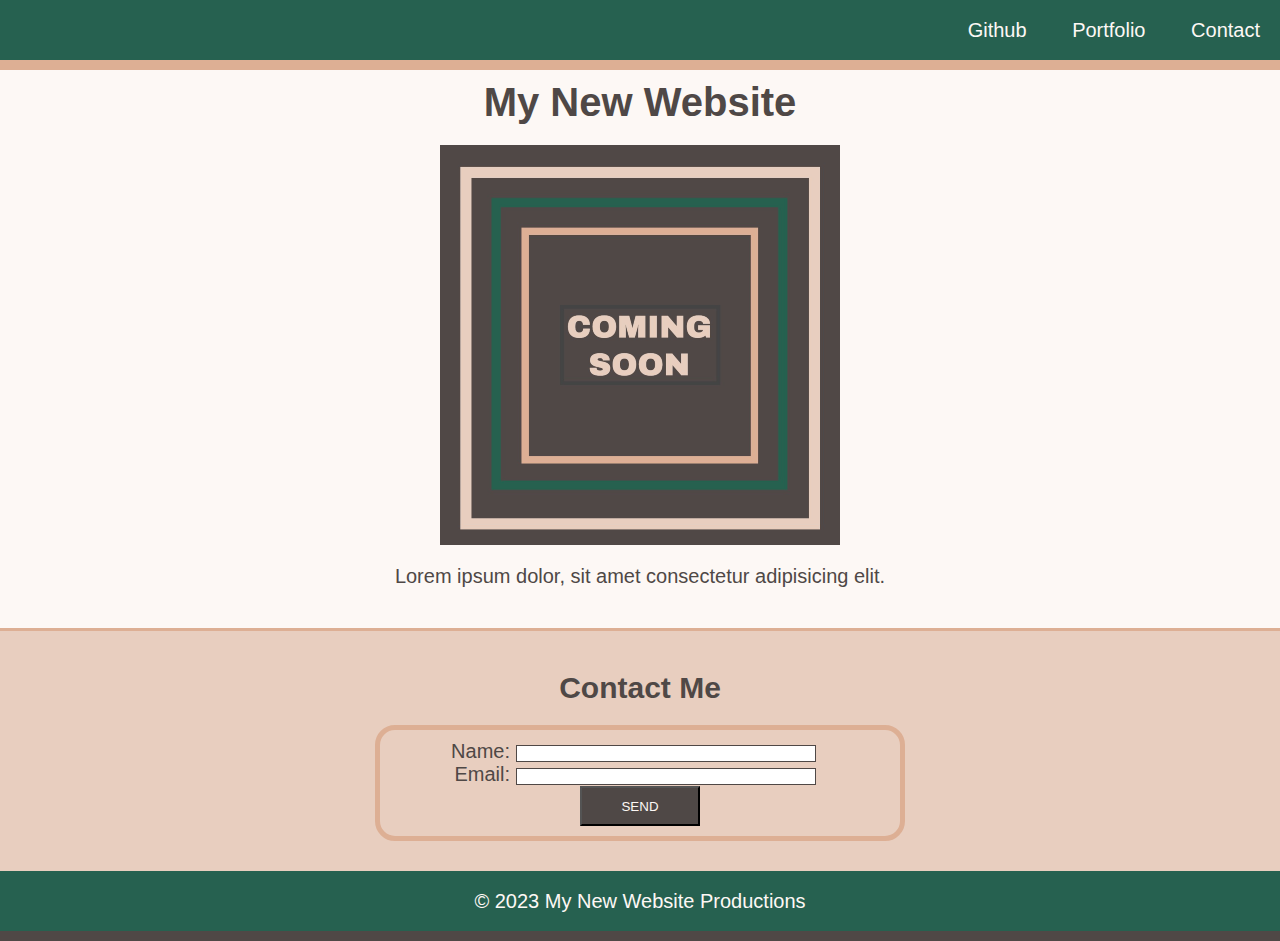
==== index.html @ 7c608450 "added starter files from the UConn repo" ====
<!DOCTYPE html>
<html lang="en-US">
<head>
  <meta charset="UTF-8">
  <meta name="viewport" content="width=device-width, initial-scale=1.0">
  <link rel="stylesheet" type="text/css" href="./assets/css/style.css">
  <title>My Landing Page</title>
</head>

<body>
  <header>
    <nav class="text-right">
      <ul>
        <li> <a href="https://github.com/">Github</a></li>
        <li> <a href="#">Portfolio</a></li>
        <li> <a href="#contact">Contact</a></li>
      </ul>
    </nav>
  </header>

  <main>
    <h1 class="text-center">My New Website</h1>
    <figure>
      <img src="./assets/images/image-1.png" alt="Graphic with Coming Soon text">
      <figcaption class="text-center">Lorem ipsum dolor, sit amet consectetur adipisicing elit.</figcaption>
    </figure>
    <section id="contact">
      <h2 class="text-center">Contact Me</h2>
      <form>
        <ul>
          <li>
            <label class="text-right" for="name">Name:</label>
            <input type="text" id="name" name="user-name">
          </li>
          <li>
            <label class="text-right" for="email">Email:</label>
            <input type="text" id="email" name="user-email">
          </li>
        </ul>
        <div class="text-center">
          <button type="submit">SEND</button>
        </div>
      </form>
    </section>
  </main>

  <footer class="text-center">
    © 2023 My New Website Productions 
  </footer>
    
</body>
</html>
---- assets/css/style.css ----
/* Universal Selector */
* {
  margin:0;
  padding:0;  
}

/* Element Selectors */
body {
  position: relative;
  font-family: "Goudy Bookletter 1911", sans-serif;
  font-size: 20px;
  background-color: #FDF8F5;
  color: #4F4846;
}

h1,
h2 {
  margin: 20px;
}

main {
  padding: 60px 0;
}

li {
  display: inline;
  padding: 0px 20px;
  text-decoration: none;
}

a {
  text-decoration: none;
  color: #FDF8F5;
}

header,
footer {
  height: 60px;
  width: 100%;
  line-height: 60px;
  background-color: #266150;
}

header {
  position: fixed;
  border-bottom: 10px solid #DDAF94;
}

footer {
  position: absolute;
  margin-top: 0;
  bottom: 0;
  border-bottom: 10px solid #4F4846;
  color: #FDF8F5;    
}

figure {
  margin-bottom: 40px;
}

img {
  display: block;
  margin: 20px auto;
}

section {
  margin-bottom: 0;
  padding: 20px 10px 40px 10px;
  border-top: 3px solid #DDAF94;
  background-color:  #E8CEBF;
}

form {
  /* Center the form on the page */
  margin: 0 auto;
  width: 500px;
  padding: 10px;
  border: 5px solid #DDAF94;
  border-radius: 20px;
}

label {
  display: inline-block;
  width: 100px;
}
  
input, 
textarea {
  box-sizing: border-box;
  width: 300px;
  border: 1px solid #4F4846;
}

textarea {
  vertical-align: top;
  height: 60px;
}
  
button {
  height: 40px;
  width: 120px;
  background-color: #4F4846;
  color: #FDF8F5;
}
 
/* Class Selectors */
.text-center {
  text-align: center;
}

.text-right {
  text-align: right;
}
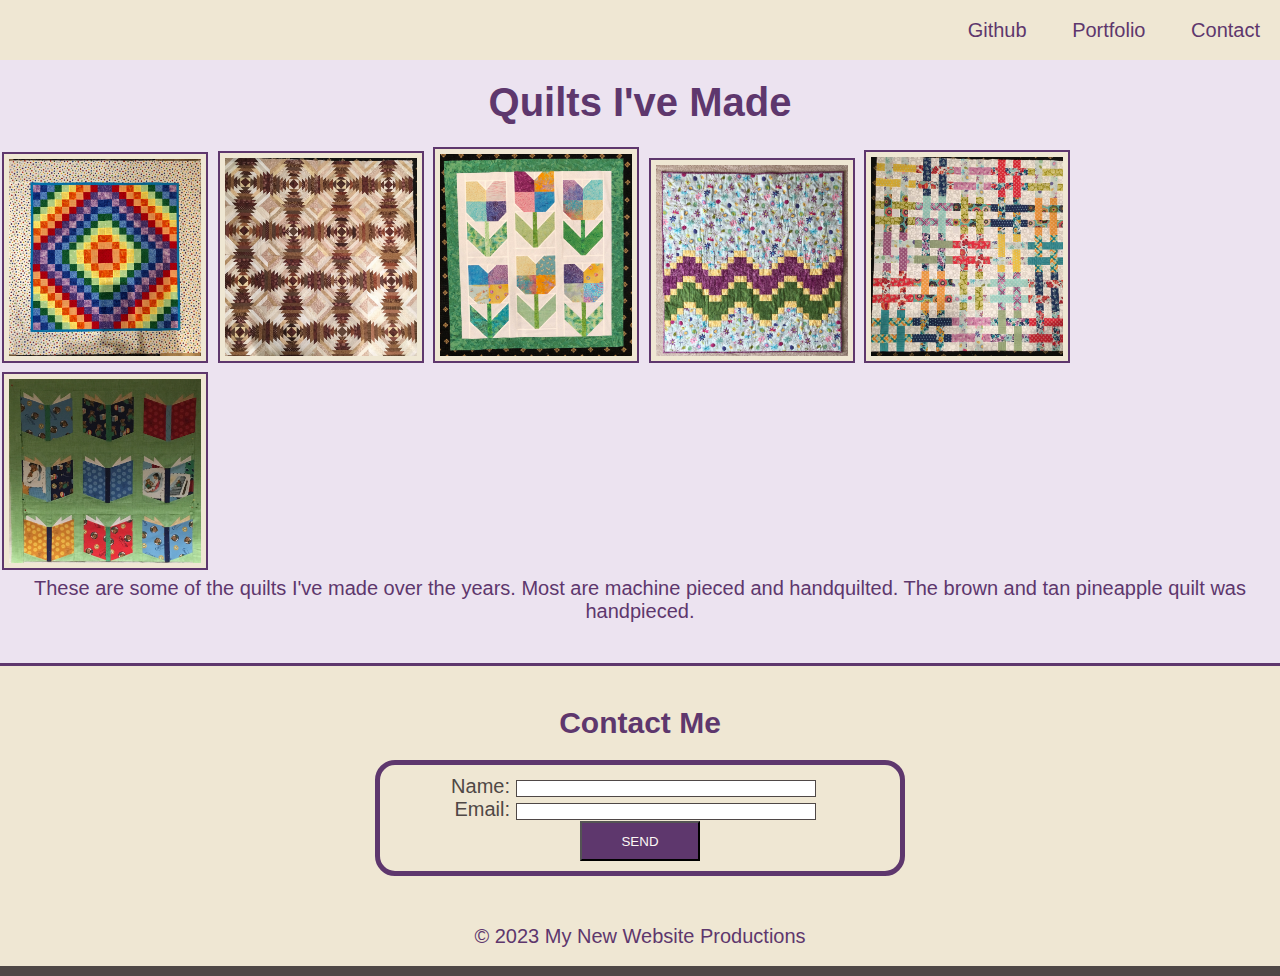
==== commit 170282a1: "added images, changed color scheme. Still need to created image gallery to adust in size with browse" ====
--- a/index.html
+++ b/index.html
@@ -4,7 +4,7 @@
   <meta charset="UTF-8">
   <meta name="viewport" content="width=device-width, initial-scale=1.0">
   <link rel="stylesheet" type="text/css" href="./assets/css/style.css">
-  <title>My Landing Page</title>
+  <title> NCK's Quilting Landing Page</title>
 </head>
 
 <body>
@@ -12,17 +12,23 @@
     <nav class="text-right">
       <ul>
         <li> <a href="https://github.com/">Github</a></li>
-        <li> <a href="#">Portfolio</a></li>
+        <li> <a href="https://github.com/nchoin/portfolio" target="_blank">Portfolio</a></li>
         <li> <a href="#contact">Contact</a></li>
       </ul>
     </nav>
   </header>
 
   <main>
-    <h1 class="text-center">My New Website</h1>
+    <h1 class="text-center">Quilts I've Made</h1>
     <figure>
-      <img src="./assets/images/image-1.png" alt="Graphic with Coming Soon text">
-      <figcaption class="text-center">Lorem ipsum dolor, sit amet consectetur adipisicing elit.</figcaption>
+      <img src="./assets/images/Rainbow colors quilt.JPG" alt="quilt with rainbow pattern" class="quiltpics">
+      <img src="./assets/images/Pineapple Quilt.JPG" alt="brown and tan quilt pineapple pattern" class="quiltpics">
+      <img src="./assets/images/Tulips quilt.JPG" alt="quilt tulip pattern" class="quiltpics">
+      <img src="./assets/images/zigzag baby quilt.JPG" alt="blue purple yellow quilt pattern" class="quiltpics">
+      <img src="./assets/images/hashtag quiltJPG.JPG" alt="quilt with hashtag pattern" class="quiltpics">
+      <img src="./assets/images/Books quilt in progressJPG.JPG" alt="quilt with book pattern" class="quiltpics">
+
+      <figcaption class="text-center">These are some of the quilts I've made over the years. Most are machine pieced and handquilted. The brown and tan pineapple quilt was handpieced.</figcaption>
     </figure>
     <section id="contact">
       <h2 class="text-center">Contact Me</h2>
--- a/assets/css/style.css
+++ b/assets/css/style.css
@@ -9,7 +9,7 @@
   position: relative;
   font-family: "Goudy Bookletter 1911", sans-serif;
   font-size: 20px;
-  background-color: #FDF8F5;
+  background-color:#ECE3F0;
   color: #4F4846;
 }
 
@@ -17,7 +17,15 @@
 h2 {
   margin: 20px;
 }
-
+.quiltpics {
+  height: 15%;
+  width: 15%;
+  display:inline;
+  border: solid #5E376D 2px;
+  padding: 5px;
+  background-color: #EFE7D3;
+  margin: 2px;
+}
 main {
   padding: 60px 0;
 }
@@ -30,7 +38,7 @@
 
 a {
   text-decoration: none;
-  color: #FDF8F5;
+  color:#5E376D;
 }
 
 header,
@@ -38,12 +46,12 @@
   height: 60px;
   width: 100%;
   line-height: 60px;
-  background-color: #266150;
+  background-color: #EFE7D3;
 }
 
 header {
   position: fixed;
-  border-bottom: 10px solid #DDAF94;
+  border-bottom: 10px solid #ECE3F0;
 }
 
 footer {
@@ -66,8 +74,9 @@
 section {
   margin-bottom: 0;
   padding: 20px 10px 40px 10px;
-  border-top: 3px solid #DDAF94;
-  background-color:  #E8CEBF;
+  border-top: 3px solid #5E376D;
+  background-color: #EFE7D3;
+  background-color:  ;
 }
 
 form {
@@ -75,7 +84,7 @@
   margin: 0 auto;
   width: 500px;
   padding: 10px;
-  border: 5px solid #DDAF94;
+  border: 5px solid #5E376D;
   border-radius: 20px;
 }
 
@@ -99,13 +108,14 @@
 button {
   height: 40px;
   width: 120px;
-  background-color: #4F4846;
+  background-color: #5E376D;
   color: #FDF8F5;
 }
  
 /* Class Selectors */
 .text-center {
   text-align: center;
+  color: #5E376D;
 }
 
 .text-right {
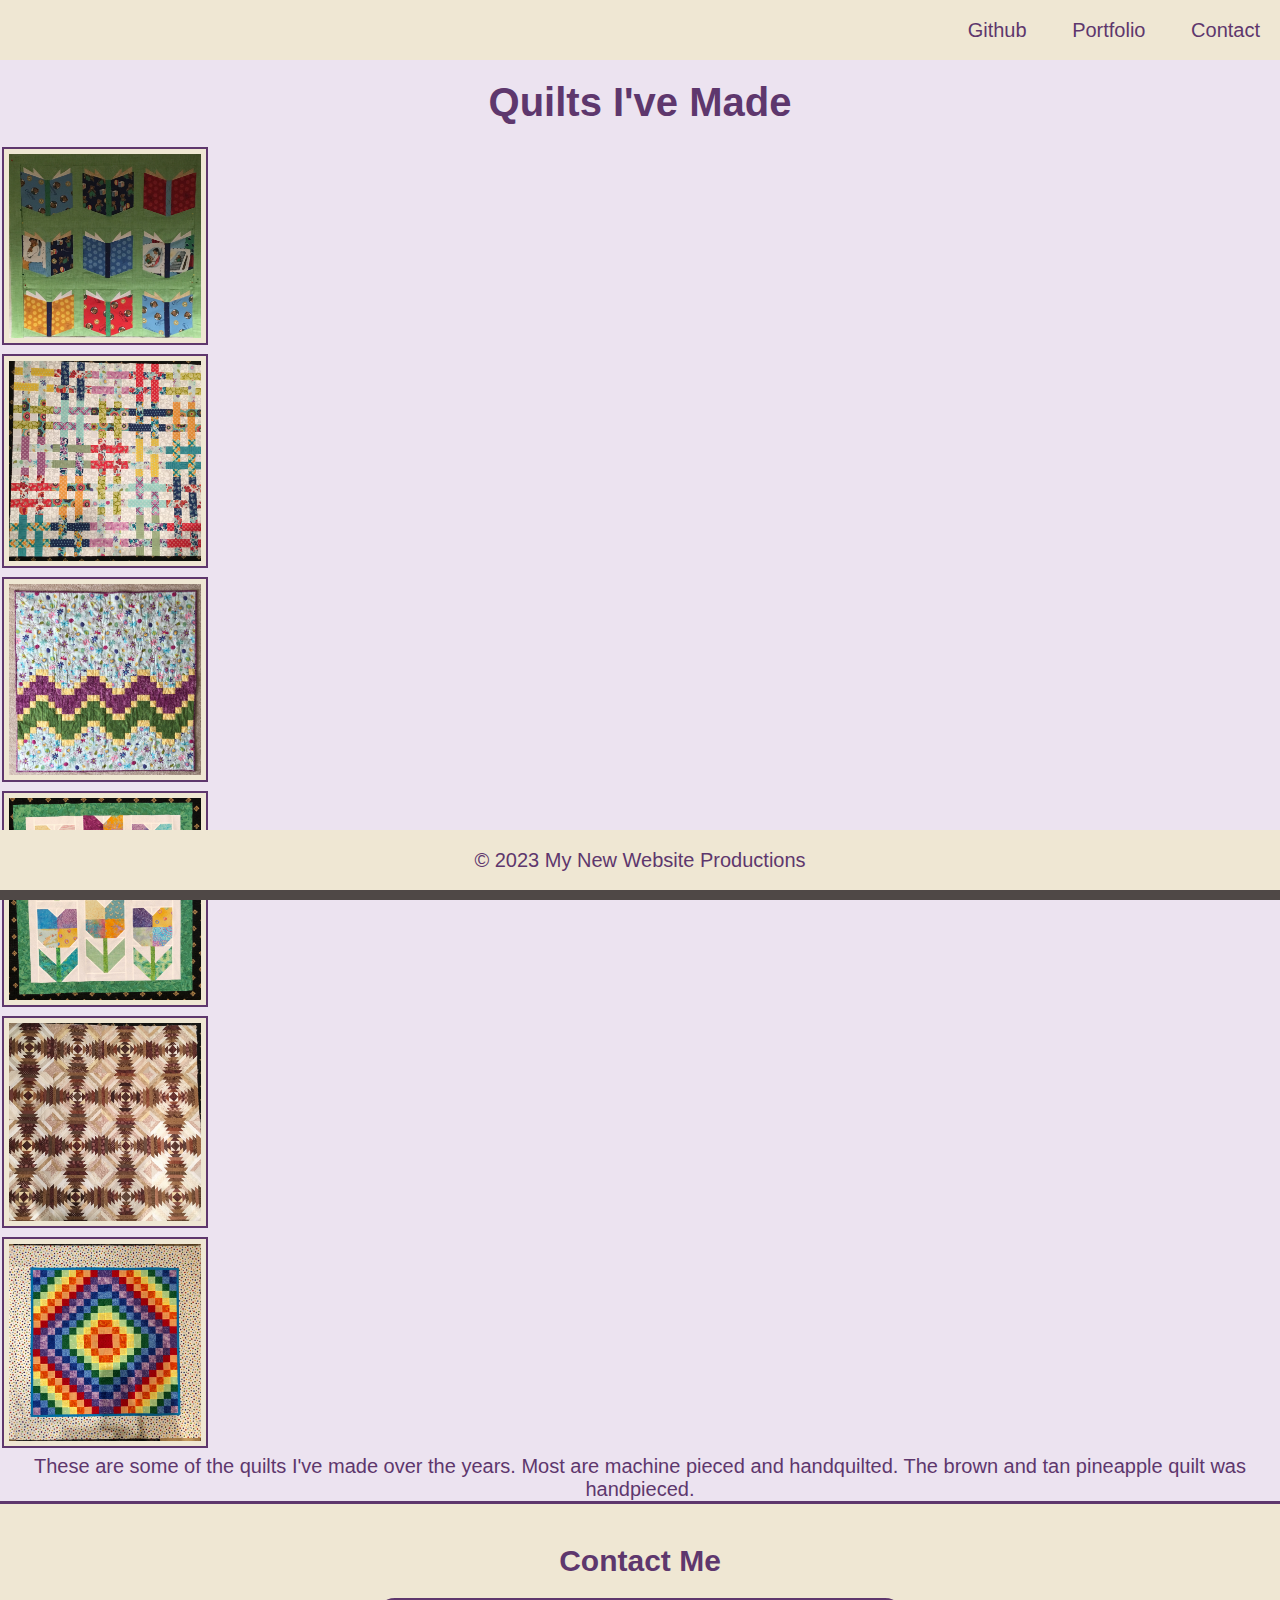
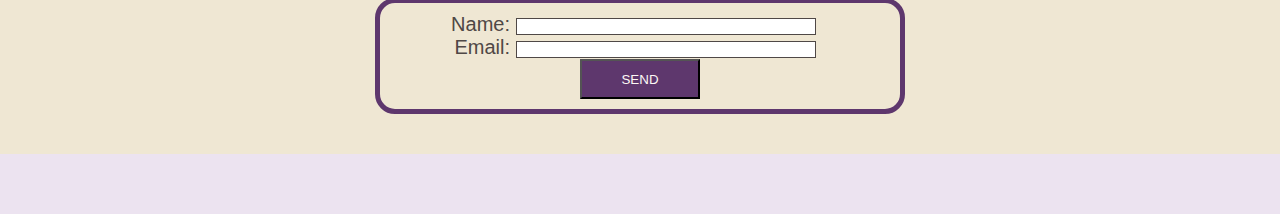
==== commit e9a5f577: "tried to add a flexbox but not working. Need to come back to it." ====
--- a/index.html
+++ b/index.html
@@ -20,14 +20,14 @@
 
   <main>
     <h1 class="text-center">Quilts I've Made</h1>
-    <figure>
-      <img src="./assets/images/Rainbow colors quilt.JPG" alt="quilt with rainbow pattern" class="quiltpics">
-      <img src="./assets/images/Pineapple Quilt.JPG" alt="brown and tan quilt pineapple pattern" class="quiltpics">
-      <img src="./assets/images/Tulips quilt.JPG" alt="quilt tulip pattern" class="quiltpics">
-      <img src="./assets/images/zigzag baby quilt.JPG" alt="blue purple yellow quilt pattern" class="quiltpics">
-      <img src="./assets/images/hashtag quiltJPG.JPG" alt="quilt with hashtag pattern" class="quiltpics">
-      <img src="./assets/images/Books quilt in progressJPG.JPG" alt="quilt with book pattern" class="quiltpics">
-
+    <div class="container">
+      <div><img src="./assets/images/Rainbow colors quilt.JPG" alt="quilt with rainbow pattern" class="quiltpics"></div>
+      <div><img src="./assets/images/Pineapple Quilt.JPG" alt="brown and tan quilt pineapple pattern" class="quiltpics"></div>
+      <div><img src="./assets/images/Tulips quilt.JPG" alt="quilt tulip pattern" class="quiltpics"></div>
+      <div><img src="./assets/images/zigzag baby quilt.JPG" alt="blue purple yellow quilt pattern" class="quiltpics"></div>
+      <div><img src="./assets/images/hashtag quiltJPG.JPG" alt="quilt with hashtag pattern" class="quiltpics"></div>
+      <div><img src="./assets/images/Books quilt in progressJPG.JPG" alt="quilt with book pattern" class="quiltpics"></div>
+    </div>
       <figcaption class="text-center">These are some of the quilts I've made over the years. Most are machine pieced and handquilted. The brown and tan pineapple quilt was handpieced.</figcaption>
     </figure>
     <section id="contact">
--- a/assets/css/style.css
+++ b/assets/css/style.css
@@ -6,7 +6,7 @@
 
 /* Element Selectors */
 body {
-  position: relative;
+  /* position: relative; */
   font-family: "Goudy Bookletter 1911", sans-serif;
   font-size: 20px;
   background-color:#ECE3F0;
@@ -17,10 +17,15 @@
 h2 {
   margin: 20px;
 }
+.container {
+  display: flex;
+  flex-wrap: wrap;
+  flex-direction: column-reverse;
+  justify-content: space-evenly;
+}
 .quiltpics {
   height: 15%;
   width: 15%;
-  display:inline;
   border: solid #5E376D 2px;
   padding: 5px;
   background-color: #EFE7D3;
@@ -61,22 +66,26 @@
   border-bottom: 10px solid #4F4846;
   color: #FDF8F5;    
 }
+/*  */
+/* img {
+  height:200px;
+  width: auto;
+  padding: 5px;
+} */
+/* figure {
+  margin-bottom: 40px;
+} */
 
-figure {
-  margin-bottom: 40px;
-}
-
-img {
+/* img {
   display: block;
   margin: 20px auto;
-}
+} */
 
 section {
   margin-bottom: 0;
   padding: 20px 10px 40px 10px;
   border-top: 3px solid #5E376D;
   background-color: #EFE7D3;
-  background-color:  ;
 }
 
 form {
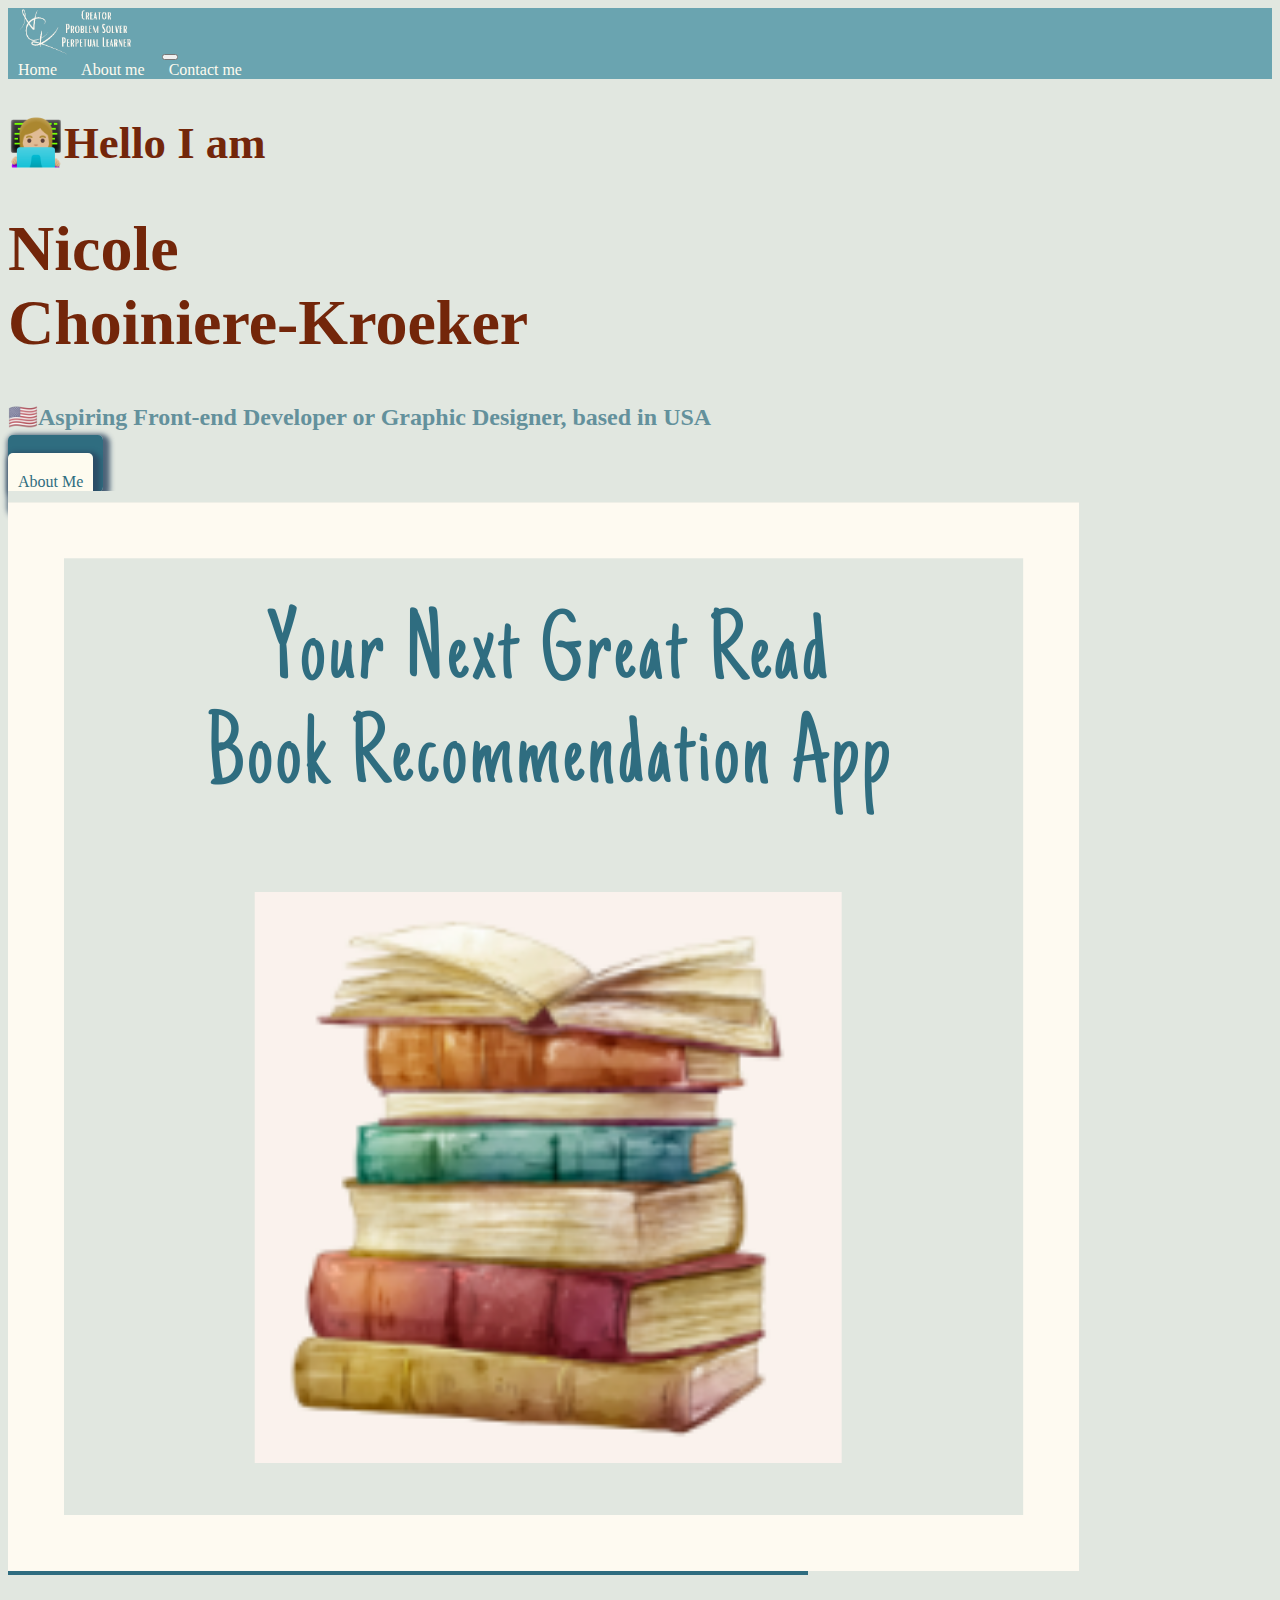
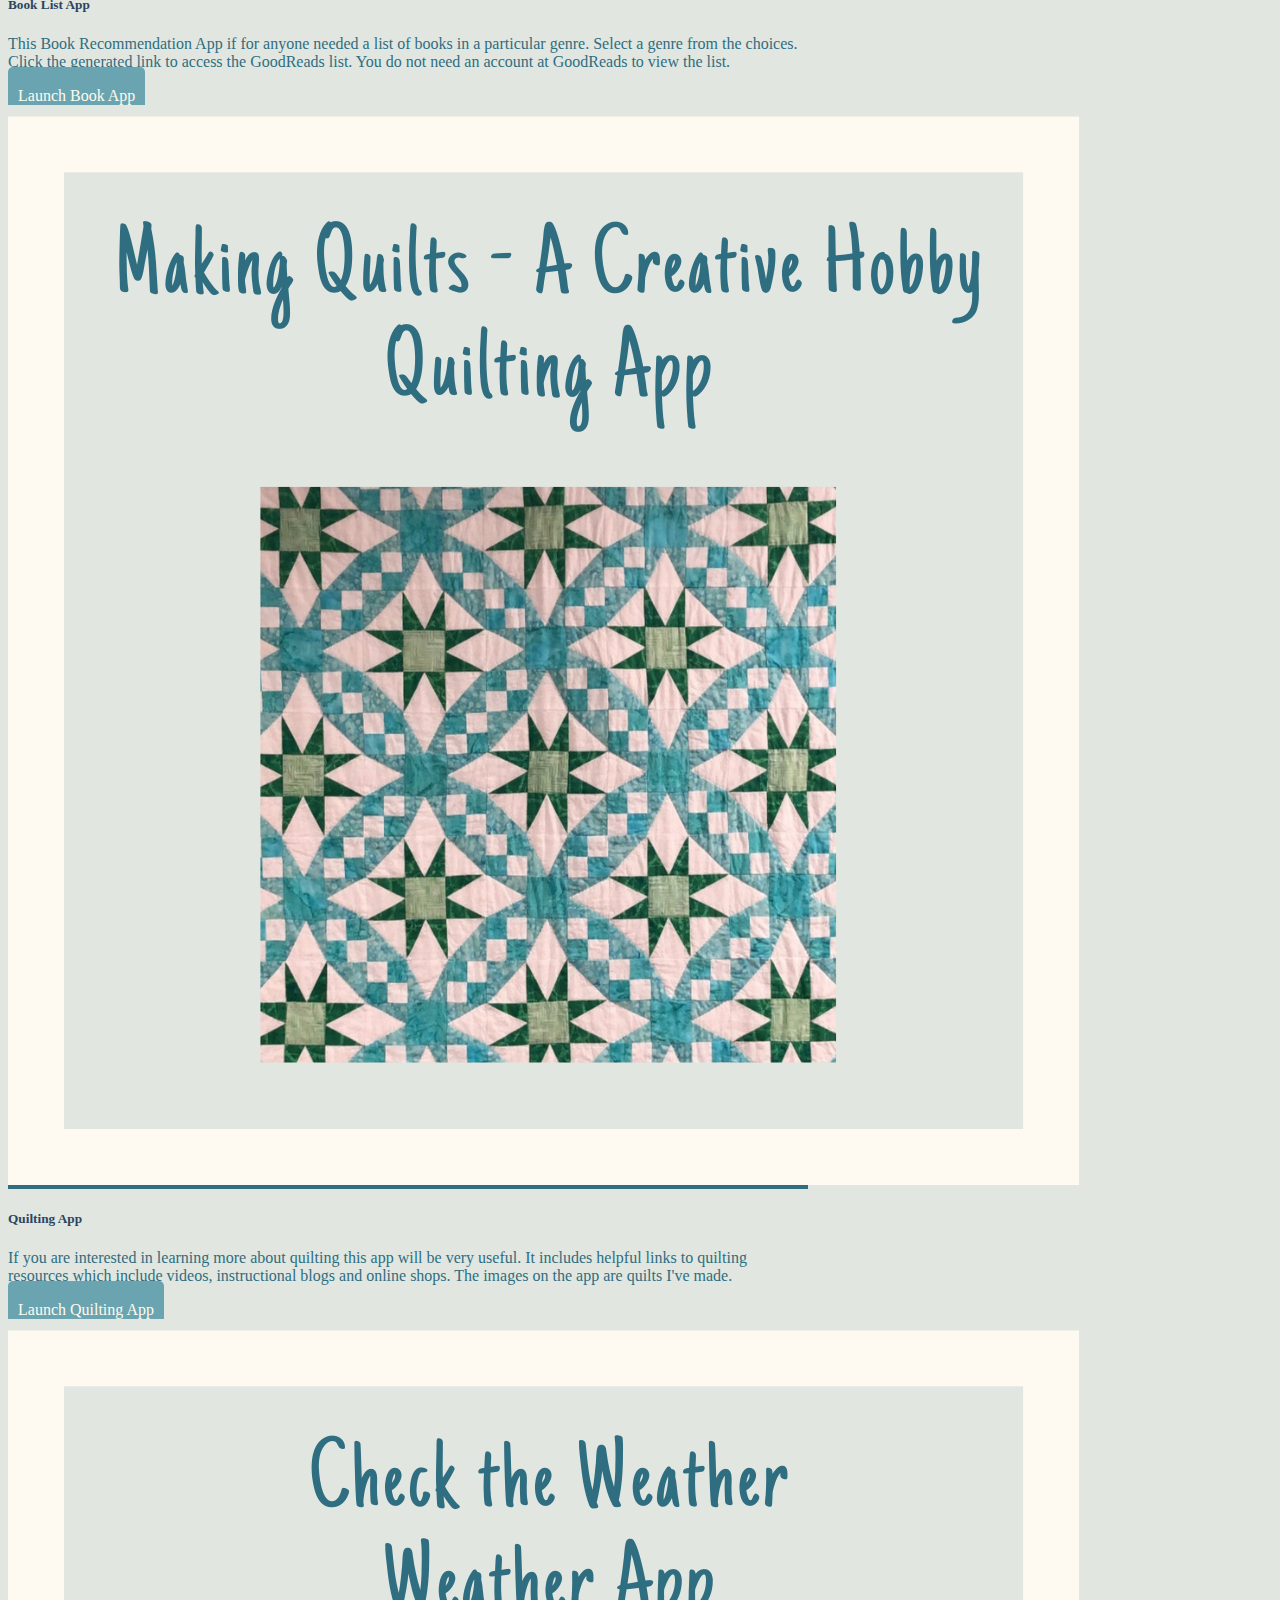
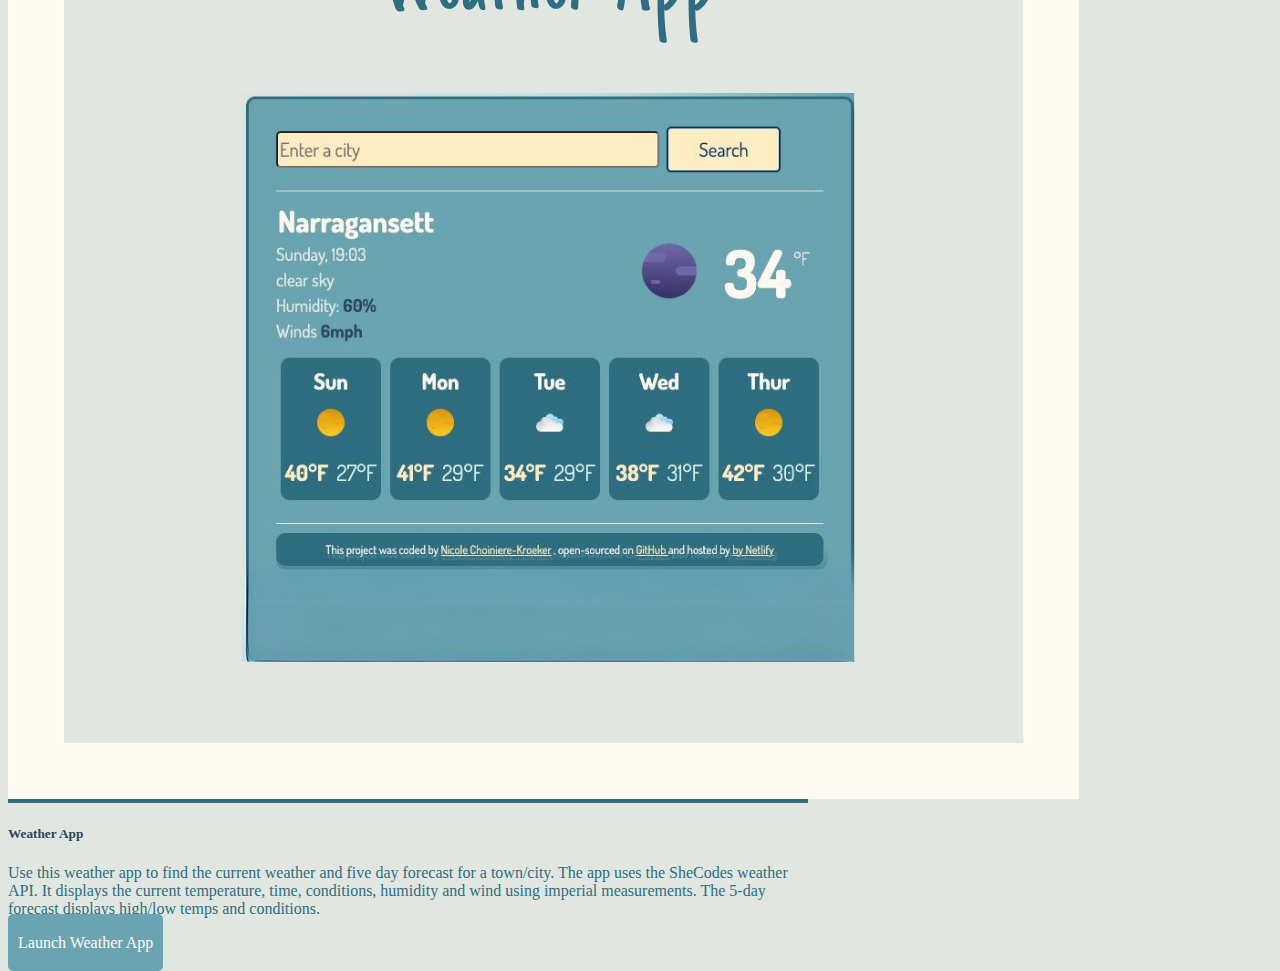
==== commit d97c740a: "added responsive bootstrap to cards. also added bootstrap css to center cards using mx-auto. changed" ====
--- a/index.html
+++ b/index.html
@@ -1,58 +1,185 @@
 <!DOCTYPE html>
-<html lang="en-US">
-<head>
-  <meta charset="UTF-8">
-  <meta name="viewport" content="width=device-width, initial-scale=1.0">
-  <link rel="stylesheet" type="text/css" href="./assets/css/style.css">
-  <title> NCK's Quilting Landing Page</title>
-</head>
+<html lang="en">
+  <head>
+    <meta charset="UTF-8" />
+    <meta name="viewport" content="width=device-width, initial-scale=1.0" />
+    <link
+      href="https://cdn.jsdelivr.net/npm/bootstrap@5.3.2/dist/css/bootstrap.min.css"
+      rel="stylesheet"
+      integrity="sha384-T3c6CoIi6uLrA9TneNEoa7RxnatzjcDSCmG1MXxSR1GAsXEV/Dwwykc2MPK8M2HN"
+      crossorigin="anonymous"
+    />
+    <script
+      src="https://cdn.jsdelivr.net/npm/bootstrap@5.3.2/dist/js/bootstrap.bundle.min.js"
+      integrity="sha384-C6RzsynM9kWDrMNeT87bh95OGNyZPhcTNXj1NW7RuBCsyN/o0jlpcV8Qyq46cDfL"
+      crossorigin="anonymous"
+    ></script>
+    <link rel="stylesheet" href="css/styles.css" />
+    <title>Portfolio with bootstrap</title>
+  </head>
+  <body>
+    <!-- navigation bar from Bootstrap -->
+    <nav class="navbar sticky-top navbar-expand-lg nav-bg">
+      <div class="container-fluid">
+        <a class="navbar-brand" href="#">
+          <img src="images/portfolio-logo-wide.png" alt="logo" class="logo" />
+        </a>
+        <button
+          class="navbar-toggler"
+          type="button"
+          data-bs-toggle="collapse"
+          data-bs-target="#navbarNavAltMarkup"
+          aria-controls="navbarNavAltMarkup"
+          aria-expanded="false"
+          aria-label="Toggle navigation"
+        >
+          <span class="navbar-toggler-icon"></span>
+        </button>
+        <div class="collapse navbar-collapse" id="navbarNavAltMarkup">
+          <div class="navbar-nav">
+            <a
+              class="nav-link active nav-link-color"
+              aria-current="page"
+              href="index.html"
+              >Home</a
+            >
+            <a
+              class="nav-link nav-link-color"
+              href="contact-page.html#contact-me"
+              >About me</a
+            >
+            <a class="nav-link nav-link-color" href="contact-page.html"
+              >Contact me</a
+            >
+          </div>
+        </div>
+      </div>
+    </nav>
+    <div class="container text-center">
+      <header>
+        <div class="row">
+          <h2 class="col-md-12 text intro mt-5">👩🏼‍💻Hello I am</h2>
+        </div>
+        <div class="row">
+          <h1 class="name col-md-12 mt-0 ">
+            Nicole <br />
+            Choiniere-Kroeker
+          </h1>
+        </div>
+        <div class="row">
+          <h3 class="job-location col-md-12 mb-5">
+            🇺🇸Aspiring Front-end Developer or Graphic Designer, based in USA
+          </h3>
+        </div>
+      </header>
+      <div class="row mb-5">
+        <div class="col-md-6 p-4">
+          <a href="contact-page.html#contact-me" class="contact-page-link"
+            >Contact Me</a
+          >
+        </div>
+        <div class="col-md-6 p-4">
+          <a href="contact-page.html" class="about-me-link">About Me</a>
+        </div>
+      </div>
 
-<body>
-  <header>
-    <nav class="text-right">
-      <ul>
-        <li> <a href="https://github.com/">Github</a></li>
-        <li> <a href="https://github.com/nchoin/portfolio" target="_blank">Portfolio</a></li>
-        <li> <a href="#contact">Contact</a></li>
-      </ul>
-    </nav>
-  </header>
+      <!-- cards -->
+      <div class="card-section mx-auto">
 
-  <main>
-    <h1 class="text-center">Quilts I've Made</h1>
-    <div class="container">
-      <div><img src="./assets/images/Rainbow colors quilt.JPG" alt="quilt with rainbow pattern" class="quiltpics"></div>
-      <div><img src="./assets/images/Pineapple Quilt.JPG" alt="brown and tan quilt pineapple pattern" class="quiltpics"></div>
-      <div><img src="./assets/images/Tulips quilt.JPG" alt="quilt tulip pattern" class="quiltpics"></div>
-      <div><img src="./assets/images/zigzag baby quilt.JPG" alt="blue purple yellow quilt pattern" class="quiltpics"></div>
-      <div><img src="./assets/images/hashtag quiltJPG.JPG" alt="quilt with hashtag pattern" class="quiltpics"></div>
-      <div><img src="./assets/images/Books quilt in progressJPG.JPG" alt="quilt with book pattern" class="quiltpics"></div>
+      <div class="card mb-5 border-0" >
+        <div class="row g-0">
+          <div
+            class="col-md-4 bg-dk-blue d-flex pt-4 pb-4 ps-3 pe-3"
+            style="min-height:250px"
+          >
+            <img
+              src="images/reading-app-image.png"
+              class="img-fluid rounded"
+              alt="image of reading app"
+            />
+          </div>
+          <div class="col-md-8 bg-grey">
+            <div class="card-body">
+              <h5 class="midnight-text text-md-start text-sm-center">
+                Book List App
+              </h5>
+              <p class="dk-blue-text text-md-start text-sm-center">
+                This Book Recommendation App if for anyone needed a list of books in a particular genre. Select a genre from the choices. Click the generated
+                link to access the GoodReads list. You do not need an account at GoodReads to view the list. 
+              </p>
+              <div class="bg-grey pb-2">
+                <a
+                  href="https://www.shecodes.io/cohorts/shecodes-basics-2397cb56-6f6d-4ead-8fd3-bb78125ca2c5/projects/1979773"
+                  class="btn bg-turquoise cream-text mt-1 app d-md-block" target="_blank"
+                  >Launch Book App</a
+                >
+              </div>
+            </div>
+          </div>
+        </div>
+      </div>
+      <div class="card mb-5 border-0 " style="max-width: 100">
+        <div class="row g-0">
+          <div
+            class="col-md-4 bg-dk-blue d-flex align-items-center pt-4 pb-4 ps-3 pe-3"
+            style=" min-height:250px"
+          >
+            <img
+              src="images/quilting-app.png"
+              class="img-fluid rounded"
+              alt="image of quilting app"
+            />
+          </div>
+          <div class="col-md-8 bg-grey border-none">
+            <div class="card-body">
+              <h5 class="card-title midnight-text text-md-start text-sm-center">
+               Quilting App
+              </h5>
+              <p class="card-text dk-blue-text text-md-start text-sm-center">
+                If you are interested in learning more about quilting this app will be very useful. It includes helpful links to quilting resources which include videos, instructional blogs and online shops. The images on the app are quilts I've made.
+              </p>
+              <div class="bg-grey pb-2">
+                <a
+                  href="https://www.shecodes.io/cohorts/shecodes-basics-add-on-783240eb-39c3-4943-b3f8-b142e5f7c7e7/projects/1986634"
+                  class="btn bg-turquoise cream-text mt-1 app d-md-block" target="_blank"
+                  >Launch Quilting App</a
+                >
+              </div>
+            </div>
+          </div>
+        </div>
     </div>
-      <figcaption class="text-center">These are some of the quilts I've made over the years. Most are machine pieced and handquilted. The brown and tan pineapple quilt was handpieced.</figcaption>
-    </figure>
-    <section id="contact">
-      <h2 class="text-center">Contact Me</h2>
-      <form>
-        <ul>
-          <li>
-            <label class="text-right" for="name">Name:</label>
-            <input type="text" id="name" name="user-name">
-          </li>
-          <li>
-            <label class="text-right" for="email">Email:</label>
-            <input type="text" id="email" name="user-email">
-          </li>
-        </ul>
-        <div class="text-center">
-          <button type="submit">SEND</button>
+    <div class="card mb-5 border-0" style="max-width: 100">
+        <div class="row g-0">
+          <div
+            class="col-md-4 bg-dk-blue d-flex align-items-center pt-4 pb-4 ps-3 pe-3"
+            style=" min-height:250px"
+          >
+            <img
+              src="images/weather-app-image.png"
+              class="img-fluid rounded"
+              alt="image of weather app"
+            />
+          </div>
+    <div class="col-md-8 bg-grey border-none">
+      <div class="card-body">
+        <h5 class="card-title midnight-text text-md-start text-sm-center">
+         Weather App <applet></applet>
+        </h5>
+        <p class="card-text dk-blue-text text-md-start text-sm-center">
+          Use this weather app to find the current weather and five day forecast for a town/city. The app uses the SheCodes weather API. It displays the current temperature, time, conditions, humidity and wind using imperial measurements. The 5-day forecast displays high/low temps and conditions.
+        </p>
+        <div class="bg-grey pb-2">
+          <a
+            href="https://weather-app-nck-shecodes-version.netlify.app/"
+            class="btn bg-turquoise cream-text mt-1 app d-md-block" target="_blank"
+            >Launch Weather App</a
+          >
         </div>
-      </form>
-    </section>
-  </main>
-
-  <footer class="text-center">
-    © 2023 My New Website Productions 
-  </footer>
+      </div>
+    </div>
+    </div>
+    </div>
     
-</body>
+  </body>
 </html>
--- a/css/styles.css
+++ b/css/styles.css
@@ -0,0 +1,202 @@
+:root {
+  --border: 2px #ae80b8 solid;
+  --mauve: #ae80b8;
+  --lt-green-accent: #e7efde;
+  --lt-purple: #eadced;
+  --text-color: #73260a;
+  --cream: #fefbef;
+
+  --dkblue: #2f6d80;
+  --grey: #e1e7e0;
+  --turquoise: #6aa4b0;
+  --white: #fefaf1;
+  --midnight: #2b4560;
+  --ltblue: #dbf5f0;
+}
+.cream-text{
+    color:var(--cream)
+}
+.dk-blue-text{
+    color:var(--dkblue);
+}
+.grey-text{
+    color: var(--grey);
+}
+.midnight-text{
+    color:var(--midnight)
+}
+.turquoise-text{
+    color:var(--turquoise);
+}
+.bg-cream{
+    background: var(--cream);
+}
+.bg-dk-blue{
+    background: var(--dkblue);
+}
+.bg-grey{
+    background: var(--grey);
+}
+.bg-midnight{
+    background: var(--midnight);
+}
+.bg-turquoise{
+    background: var(--turquoise);
+}
+body {
+  background: var(--grey);
+  
+}
+.nav-bg {
+  background: var(--turquoise);
+}
+.logo {
+  max-width: 130px;
+  max-height: 200px;
+}
+.nav-link-color {
+  color: var(--cream) !important;
+}
+.intro {
+  font-size: 2.8em;
+  color: var(--text-color);
+}
+.name {
+  font-size: 4em;
+  color: var(--text-color);
+ 
+}
+
+.job-location {
+  color: var(--dkblue);
+  font-size: 1.5em;
+  opacity: 0.7;
+}
+
+a {
+  border: var(--dkblue);
+  text-decoration: none;
+  padding: 20px 10px;
+  border-radius: 5px;
+}
+
+.contact-page-link {
+  background: var(--dkblue);
+  color: var(--cream);
+  box-shadow: 3px 3px 5px 4px rgba(43, 69, 96, 0.8);
+}
+.contact-page-link:hover{text-decoration: underline;
+ background: var(--cream);
+  color: var(--dkblue);
+}
+
+.about-me-link {
+  background: var(--cream);
+  color: var(--dkblue);
+  box-shadow: 3px 3px 5px 4px rgba(43, 69, 96, 0.8);
+}
+.about-me-link:hover{
+    text-decoration: underline;  
+    background: var(--dkblue);
+  color: var(--cream);
+}
+.card-section{
+  max-width: 800px;
+ 
+
+}
+.bg-image-card{
+    background: var(--turquoise);
+}
+.bg-text-card{
+    background: var(--grey);
+}
+.app {
+  max-width: 200px;
+}
+.app:hover{
+    transition: all ease-in-out .3s;
+    color: var(--turquoise);
+    border:solid 2px var(--turquoise)
+}
+/* about me page */
+.homepage-link {
+  margin-top: 50px;
+  /* text-align: center; */
+  display: block;
+  color: var(--dkblue);
+}
+.title {
+  font-size: 4em;
+  /* text-align: center; */
+  color: var(--text-color);
+  /* margin: 5px auto; */
+}
+
+.subtitle {
+  /* color: var(--text-color); */
+  opacity: 0.7;
+  /* text-align: center; */
+  /* margin: 0px auto 50px; */
+}
+/* .about-container {
+  display: flex;
+  justify-content: space-around;
+  gap: 20px;
+  margin: 10px auto;
+  width: 80%;
+} */
+.bio {
+  /* background: var(--cream); */
+  /* text-align: left; */
+  font-size: 1.1em;
+  padding: 25px;
+  /* border-radius: 5px; */
+  line-height: 1.5;
+}
+#contact-me {
+  /* text-align: center; */
+  font-size: 2.5em;
+  margin-bottom: 0px;
+  color: var(--text-color);
+}
+.email {
+  display: block;
+  /* text-align: center; */
+  text-decoration: none;
+  color: var(--midnight);
+  font-size: 1.5em;
+  padding: 2px;
+}
+a:hover.email {
+  color: var(--text-color);
+  text-decoration: underline;
+}
+.img-about-border{
+    border-radius: 10px;
+    box-shadow: 3px 3px 5px  rgba(204,204, 204, 0.8);
+}
+@media screen and (max-width:630px) {
+    .title, .name {
+        font-size: 2.8em;
+    }
+
+    .intro{
+        font-size: 2em;
+    }
+    
+    .job-location, .subtitle{
+        font-size: 1.3em;
+    }
+    .bio{
+        font-size: .8em
+    }
+
+    .email{
+        font-size: 1em;
+    }
+
+    #contact-me{
+        font-size: 1.8em;
+    }
+}